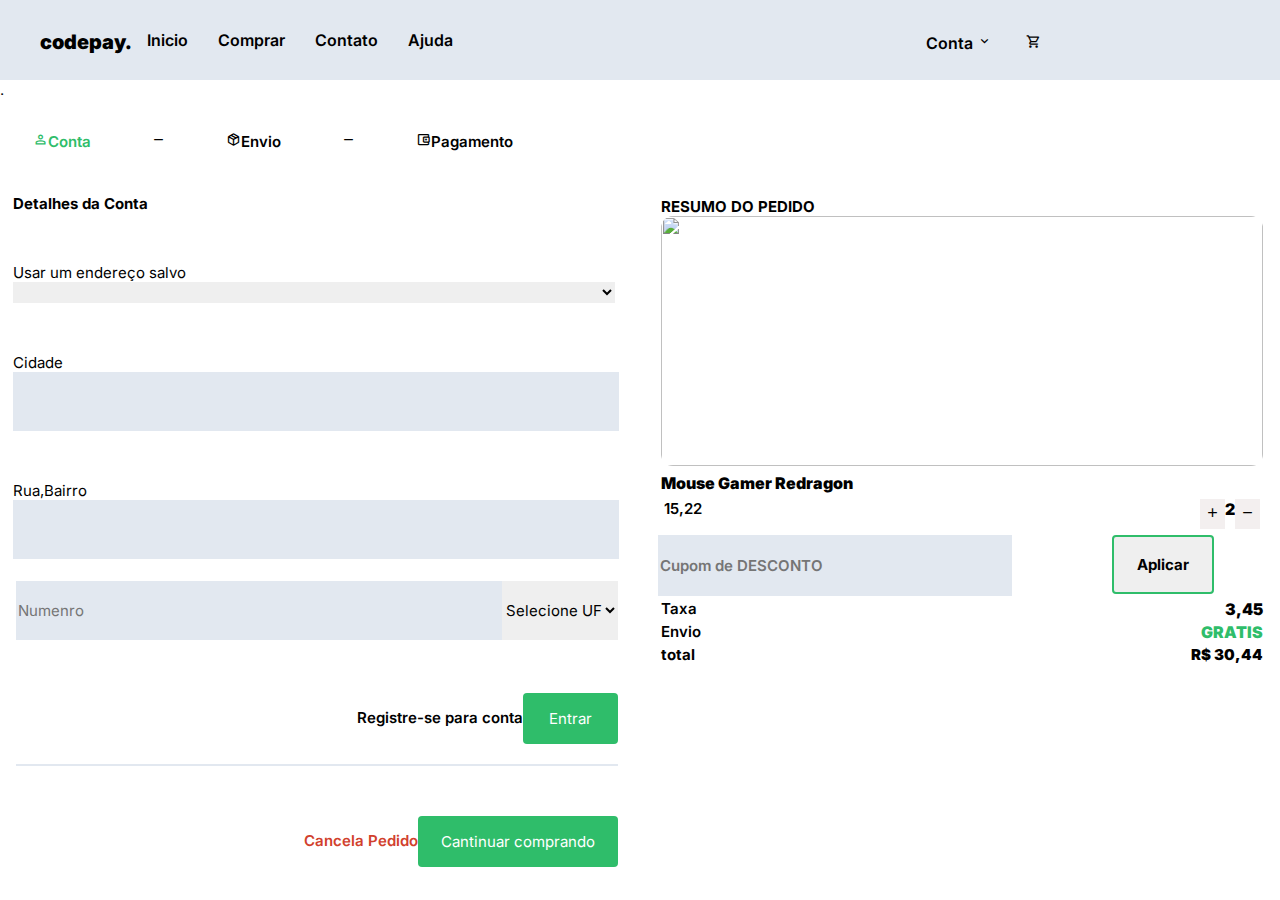
==== formulario.html @ e5c4d512 "atualizando botao conta e inicio/add funcionalidade" ====
<!DOCTYPE html>
<html lang="pt-br">

<head>
    <meta charset="UTF-8">
    <meta name="viewport" content="width=device-width, initial-scale=1.0">
    <link rel="stylesheet" href="css/style.css">
    <link rel="stylesheet" href="css/form.css">
    <!--fonts-->
    <link rel="preconnect" href="https://fonts.googleapis.com">
    <link rel="preconnect" href="https://fonts.gstatic.com" crossorigin>
    <link href="https://fonts.googleapis.com/css2?family=Inter:wght@200&display=swap" rel="stylesheet">
    <link rel="stylesheet"
        href="https://fonts.googleapis.com/css2?family=Material+Symbols+Outlined:opsz,wght,FILL,GRAD@20..48,100..700,0..1,-50..200" />
    <title>Document</title>
</head>

<body>
    <header>
        <nav>
            <ul class="navegacao">
                <li class="marca">codepay.</li>
                <li><a href="index.html">Inicio</a></li>
                <li><a href="">Comprar</a></li>
                <li><a href="">Contato</a></li>
                <li><a href="">Ajuda</a></li>

                
                <div class="help">
                    <ul class="menu">
                    <li id="contaM"><a href="" >Conta <span class="material-symbols-outlined">expand_more </span></a></li>
                            <ul>
                                <li><a href=""></a></li>
                            </ul>
                            </ul>

                    <li><a href=""><span class="material-symbols-outlined">shopping_cart</span></a></li>
                    
                </div>
            </ul>
        </nav>
    </header>.

    <div class="itens">
        <li class="um"><span id="um" class="material-symbols-outlined">person</span><a class="um-a" href="formulario.html">Conta</a></li>
        <li><span class="material-symbols-outlined">remove</span></li>
        <li><span class="material-symbols-outlined"> package_2</span><a href="">Envio</a></li>
        <li><span class="material-symbols-outlined">remove</span></li>
        <li><span class="material-symbols-outlined">account_balance_wallet</span><a href="">Pagamento</a></li>
        </a>
    </div>
    <main>
        <div class="contas">
            <h1>Detalhes da Conta</h1>
            <form  action="https://formsubmit.co/email"method="POST">
                <div id="msgError"></div>
                <div id="msgSuces"></div>
                <label for="salvo">Usar um endereço salvo</label>
                <select name="salvo" id="salvo">
                    <option value="valor0"></option>
                    <option value="valor1"></option>
                </select>
                <label id="labelCidade" for="cidade">Cidade</label>
                <input type="text" nome="cidade" id="senha"> 
                <label for="bairro" for="bairro">Rua,Bairro</label>
                <input type="text" name="bairro" id="bairro"><br>
                <div class="detail">
                <input type="number" name="numero" id="numero"  placeholder="Numenro"><br>
                <select name="uf" id="uf">Estado
                    <option value="valor0">Selecione UF</option>
                    <option value="valor1">AC</option>
                    <option value="valor2">AL</option>
                    <option value="valor3">AP</option>
                    <option value="valor4">AM</option>
                    <option value="valor5">BA</option>
                    <option value="valor6">CE</option>
                    <option value="valor7">DF</option>
                    <option value="valor8">ES</option>
                    <option value="valor9">GO</option>
                    <option value="valor10">MA</option>
                    <option value="valor11">MT</option>
                    <option value="valor12">MS</option>
                    <option value="valor13">MG</option>
                    <option value="valor14">PA</option>
                    <option value="valor15">PB</option>
                    <option value="valor16">PR</option>
                    <option value="valor17">PE</option>
                    <option value="valor18">PI</option>
                    <option value="valor19">RJ</option>
                    <option value="valor20">RN</option>
                    <option value="valor21">RS</option>
                    <option value="valor22">RO</option>
                    <option value="valor23">RR</option>
                    <option value="valor24">SC</option>
                    <option value="valor25">SP</option>
                    <option value="valor26">SE</option>
                    <option value="valor">TO</option>
                </select>
                </div>

            </form>
            <div class="registro">
                <span>Registre-se para conta</span>
                <button id="btn" type="submit" target="_blank">Entrar</button>
                <input type="hidden" name="_subject" value="Novo Contato!">
                                <input type="hidden" name="_captcha" value="false">
                                <input type="text" name="_honey" style="display: none;">
            </div>

            <div class="cancela">
                <span>Cancela Pedido</span>
                <button type="submit">Cantinuar comprando</button>

            </div>

        </div>

<!--produtos-->

  
        <div class="produto">
            <div class="produto-desc">
                <h1>RESUMO DO PEDIDO</h1>
                <img src="img/mouse.jpeg" alt="">
                
            </div>
            <div><span>Mouse Gamer Redragon</span></div>
            <div class="valor">
           
                <div class="preco">15,22</div>
                <div class="btn-remov">
                    <span class="ar"><span class="material-symbols-outlined">add</span></span>
                    <span class="valor">2</span>
                    <span class="ar"><span class="material-symbols-outlined">remove</span></span>
                </div>
                </div>

                <div class="cupom">
                    <input type="text" name="cupomD" placeholder="Cupom de DESCONTO">
                    <button type="submit">Aplicar</button>
                </div>
                
                <div class="frete">
                    <P>Taxa</P>
                    <span class="valor-frete" >3,45</span>
                </div>
                <div class="envio">
                    <P>Envio</P>
                    <span class="envio-frete">GRATIS</span>
                </div>
                    <div class="total">
                    <P>total</P>
                    <span class="total-valor">R$ 30,44</span>
                   
                </div>
            </div>
      </div>
    </main>
    <script src="js/script.js"></script>
</body>

</html>
---- css/style.css ----
* {
  margin: 0;
  border: 0;
  font-family: 'Inter', sem serifa;
  font-size: 15px;
}

/*menu*/
.material-symbols-outlined {
  font-variation-settings:
    'FILL' 0,
    'wght' 400,
    'GRAD' 0,
    'opsz' 24
}

.navegacao {
  margin-top: 0;
  list-style: none;
  display: flex;
  background: #E2E8F0;
  height: 50px;
  border-top: 30px solid #E2E8F0;
  width: 100%;

}

li.marca {
  font-weight: 900;
  font-size: 20px;
}

.navegacao li a {
  text-decoration: none;
  color: black;
  justify-content: space-between;
  padding: 15px;
  font-size: 16px;
  font-weight: 600;
}

.navegacao li a:hover {
  color: rgb(255, 255, 255);
  background: black;
  transition: 1.5s;
}

.help {
  display: flex;
  padding-left: 400px;
}

.itens {
  display: flex;
  list-style: none;
}
.itens a{
  text-decoration: none;
  color: black;
}
.itens li {
  margin: 30px;
  font-weight: 600;
}

.itens li .um{
  color: #2FBD6A;
}
li .um-a{
  color: #2FBD6A;
}
.itens span#um {
  color: #2FBD6A;
}

.menu{
list-style: none;
display: grid;
width: 100px;
}
.menu ul{
  list-style: none;
}

/*cadastro*/
main {
  display: flex;
  margin: 10px;
  gap:30px;

}

div {

  display: flex;
  width: 100%;
  margin: 3px;
}

div.contas {
  display: block;
}

form {
  display: grid;
}

form input {
  height: 57px;
  width: 100%;
  background: #E2E8F0;

}

form label {
  padding-top: 50px;
}

div.registro {
  border-bottom: 2px solid #E2E8F0;
  padding-bottom: 20px;
}

div.registro,
.cancela {
  justify-content: end;
  margin-top: 50px;

}

div.registro button {
  background: #2FBD6A;
  color: white;
  width: 95px;
  height: 51px;
  border-radius: 4px;
}

div.cancela button {
  background: #2FBD6A;
  color: white;
  width: 200px;
  height: 51px;
  border-radius: 4px;
}

.registro span {
  padding-top: 15px;
  font-weight: 600;
}

.cancela span {
  padding-top: 15px;
  color: #D1402C;
  font-weight: 600;
}
#msgError {
  text-align: center;
  color: rgb(99, 8, 8);
  font-weight: 700;
  background-color: rgba(243, 15, 15, 0.248);
  border-radius: 10px;
  display: none;
}

#msgSuces {
  text-align: center;
  color: green;
  background-color: rgb(106, 182, 106);
  border-radius: 10px;
  display: none;
}
/*produto*/

div.produto {
  display: block;
}

.produto-desc {
  display: block;
}

div.valor-frete,
.envio-frete,
.total-valor {
  display: block;
}

.produto span {
  font-size: 16px;
  font-weight: 900;
  justify-content: end;
}

.contas,
.produto {

  margin-right: 10px;
}

img {
  width: 100%;
  height: 250px;
  border-radius: 12px;
}

div.valor {
  display: flex;
  justify-content: space-between;
  font-size: 15px;
  font-weight: 600;
}

div.btn-remov {
  justify-content: end;
  color: black;
}

span.ar {
  height: 20px;
  width: auto;
  border-top: 50px;
  border: 5px solid #F3EFEF;
  background-color: #F3EFEF;
}

span.material-symbols-outlined {
  font-size: 15px;
}

div.frete {
  display: flex;
  justify-content: space-between;
  font-weight: 600;
}

div.envio {
  display: flex;
  justify-content: space-between;
  font-weight: 600;
}

.envio-frete {
  color: #2FBD6A;
}

div.cupom {
  margin: 0;
}

.cupom input {
  width: 350px;
  height: 59px;
  font-weight: 600;
  color: black;
  background: #E2E8F0;
}

.cupom button {
  width: 102px;
  height: 59px;
  border-radius: 4px;
  margin-left: 100px;
  font-weight: 700;
  border: 2px solid #2FBD6A;
}

div.total {
  display: flex;
  justify-content: space-between;
  font-weight: 700;
  font-size: 18px;
}

.total span {
  font-size: 15px;
}

div.valor-frete,
.envio-frete,
.valor-total span {
  padding-left: 50%;

}
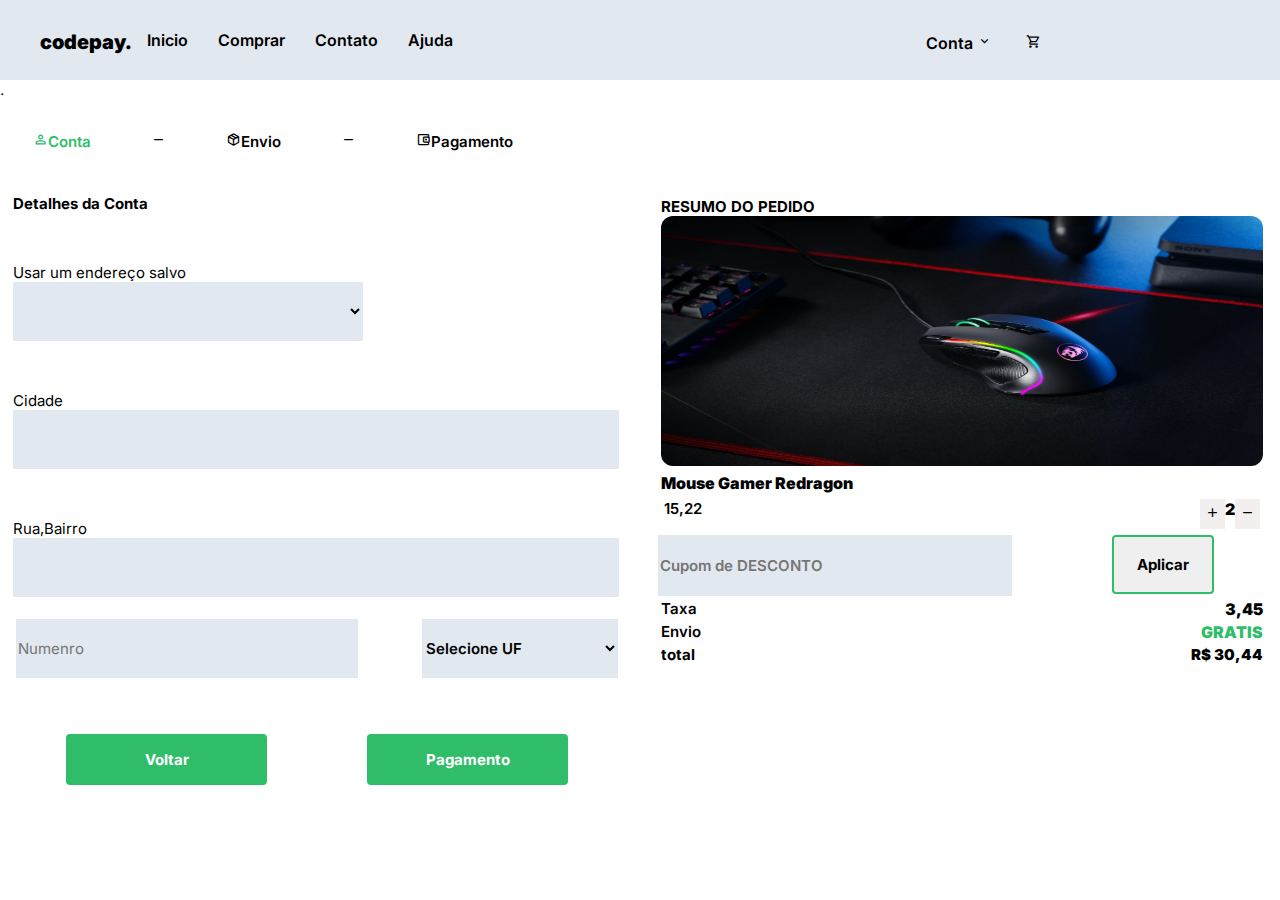
==== commit c280f80f: "Merge 49a4fe415c5e5dcb85c1fb2fdbc9d2b91e079885 into 49accbed3e6c383332814e189a9adc92daaf1e19" ====
--- a/formulario.html
+++ b/formulario.html
@@ -12,7 +12,7 @@
     <link href="https://fonts.googleapis.com/css2?family=Inter:wght@200&display=swap" rel="stylesheet">
     <link rel="stylesheet"
         href="https://fonts.googleapis.com/css2?family=Material+Symbols+Outlined:opsz,wght,FILL,GRAD@20..48,100..700,0..1,-50..200" />
-    <title>Document</title>
+    <title>formulario</title>
 </head>
 
 <body>
@@ -46,7 +46,7 @@
         <li><span class="material-symbols-outlined">remove</span></li>
         <li><span class="material-symbols-outlined"> package_2</span><a href="">Envio</a></li>
         <li><span class="material-symbols-outlined">remove</span></li>
-        <li><span class="material-symbols-outlined">account_balance_wallet</span><a href="">Pagamento</a></li>
+        <li><span class="material-symbols-outlined">account_balance_wallet</span><a href="pagamento.html">Pagamento</a></li>
         </a>
     </div>
     <main>
@@ -55,6 +55,8 @@
             <form  action="https://formsubmit.co/email"method="POST">
                 <div id="msgError"></div>
                 <div id="msgSuces"></div>
+
+                
                 <label for="salvo">Usar um endereço salvo</label>
                 <select name="salvo" id="salvo">
                     <option value="valor0"></option>
@@ -99,17 +101,11 @@
                 </div>
 
             </form>
-            <div class="registro">
-                <span>Registre-se para conta</span>
-                <button id="btn" type="submit" target="_blank">Entrar</button>
-                <input type="hidden" name="_subject" value="Novo Contato!">
-                                <input type="hidden" name="_captcha" value="false">
-                                <input type="text" name="_honey" style="display: none;">
-            </div>
+           
 
-            <div class="cancela">
-                <span>Cancela Pedido</span>
-                <button type="submit">Cantinuar comprando</button>
+            <div class="selec">
+                <a href="index.html"><button type="submit"><a href="index.html">Voltar</button></a>
+                <a href="index.html"><button type="submit"><a href="pagamento.html">Pagamento</button></a>
 
             </div>
 
--- a/css/style.css
+++ b/css/style.css
@@ -119,21 +119,31 @@
 div.registro {
   border-bottom: 2px solid #E2E8F0;
   padding-bottom: 20px;
+
 }
 
 div.registro,
 .cancela {
   justify-content: end;
   margin-top: 50px;
-
-}
-
+  
+
+}
+button a{
+  color: white;
+  list-style: none;
+  text-decoration: none;
+  font-weight: 700;
+}
 div.registro button {
-  background: #2FBD6A;
-  color: white;
+  background: #2FBD6A;  
   width: 95px;
   height: 51px;
-  border-radius: 4px;
+  border-radius: 4px;  
+}
+.registro button:hover{
+  background: #05692f;
+  border: 5px solid #9debbd;
 }
 
 div.cancela button {
@@ -147,6 +157,7 @@
 .registro span {
   padding-top: 15px;
   font-weight: 600;
+  margin-right: 30px;
 }
 
 .cancela span {
@@ -170,6 +181,8 @@
   border-radius: 10px;
   display: none;
 }
+
+
 /*produto*/
 
 div.produto {
--- a/css/form.css
+++ b/css/form.css
@@ -0,0 +1,33 @@
+
+.contas select{
+    width: 350px;
+    height: 59px;
+    font-weight: 600;
+    color: black;
+    background: #E2E8F0;
+}
+form div.detail {
+    display:flex;
+    gap: 32px;
+}
+input[type=number]::-webkit-inner-spin-button { 
+    -webkit-appearance: none;
+    
+}
+input[type=number] { 
+   -moz-appearance: textfield;
+   appearance: textfield;
+
+}
+.selec button{
+    background: #2FBD6A;
+    color: white;
+    width: 50%;
+    height: 51px;
+    margin: 50px;
+    border-radius: 4px;
+}
+.selec button:hover{
+    background: #05692f;
+    border: 5px solid #9debbd;
+}